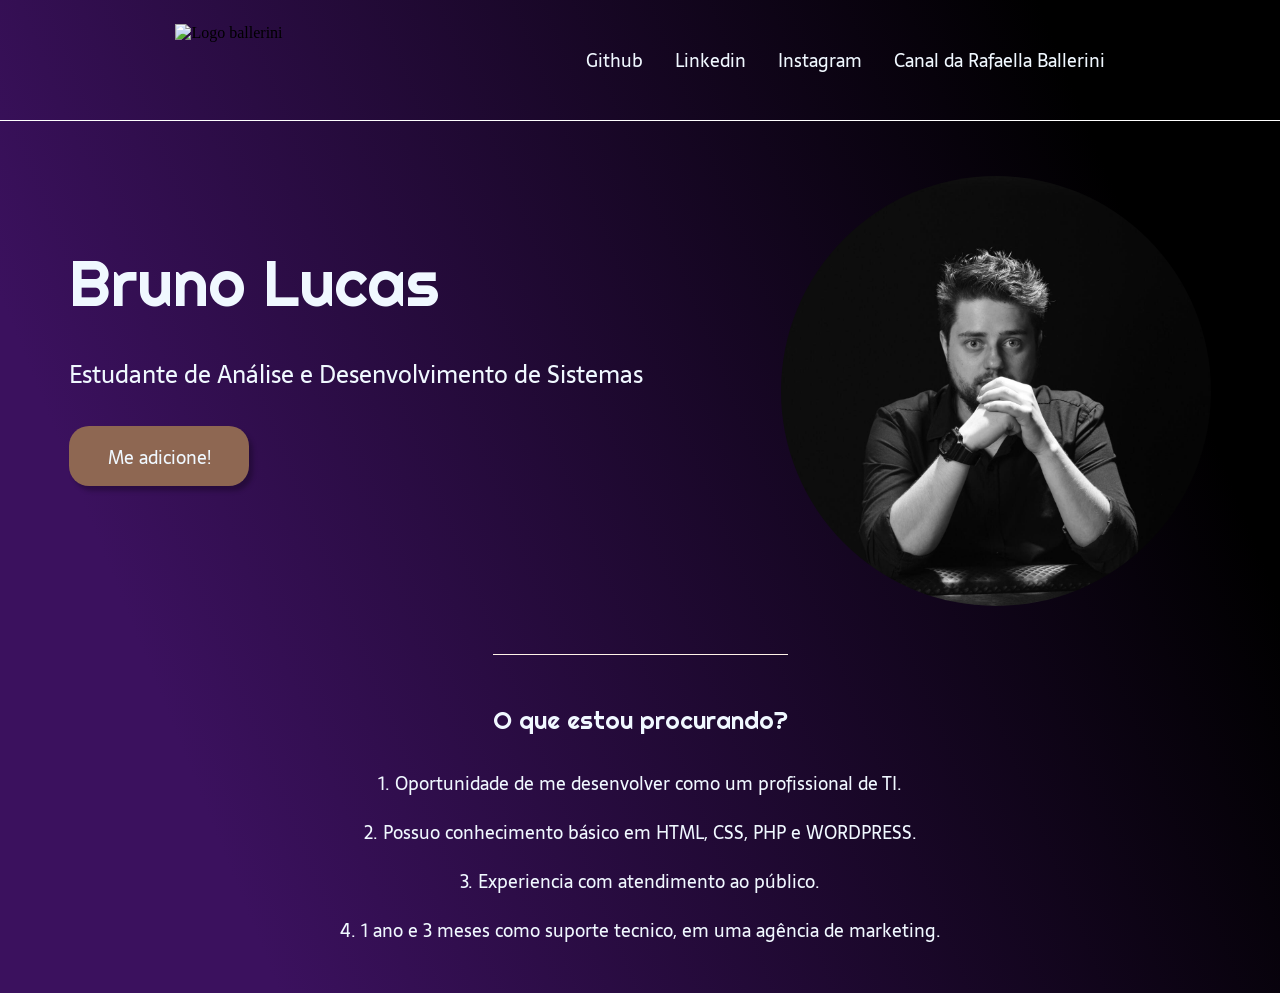
==== index.html @ 2653b090 "estudo CV" ====
<!DOCTYPE html>
<html lang="pt-br">

<head>
    <meta charset="UTF-8">
    <meta http-equiv="X-UA-Compatible" content="IE=edge">
    <meta name="viewport" content="width=device-width, initial-scale=1.0">
    <meta name="description" content="Pagina de exemplo">
    <link rel="stylesheet" type="text/css" href="style.css">
    <title>Lp Bruno</title>
</head>

<body>
    <header class="menu">
        <img class="logo-menu" src="imagens/logoinsta.png" alt="Logo ballerini">
        <nav class="nav-menu">
            <a class="item-menu" href="https://github.com/Brunolucas05" target="_blank">Github</a>
            <a class="item-menu" href="https://www.linkedin.com/in/bruno-lucas-aa7a92110/" target="_blank">Linkedin</a>
            <a class="item-menu" href="https://www.instagram.com/brunolucas013/" target="_blank">Instagram</a>
            <a class="item-menu" href="https://www.youtube.com/channel/UC_-uuuZbY0AAt9CViNzvc-Q" target="_blank">Canal da Rafaella Ballerini</a>
        </nav>
    </header>

    <main class="conteudo">
        <section class="conteudo-principal">
            <div class="conteudo-principal-escrito">
                <h1 class="conteudo-principal-escrito-titulo">Bruno Lucas</h1>
                <h2 class="conteudo-principal-escrito-subtitulo">Estudante de Análise e Desenvolvimento de Sistemas</h2>
                <button class="conteudo-principal-botao"><a class="item-menu" href="https://www.linkedin.com/in/bruno-lucas-aa7a92110/" target="_blank">Me adicione!</a></button>
            </div>

            <img class="conteudo-principal-imagem" src="imagens/aptr.jpg" alt="Logo Balle bot">

        </section>

        <section class="conteudo-secundario">
            <h3 class="conteudo-secundario-titulo">O que estou procurando?</h3>
            <p class="conteudo-secundario-paragrafo">1. Oportunidade de me desenvolver como um profissional de TI.</p>
            <p  class="conteudo-secundario-paragrafo">2. Possuo conhecimento básico em HTML, CSS, PHP e WORDPRESS.</p>
            <p  class="conteudo-secundario-paragrafo">3. Experiencia com atendimento ao público.</p>
            <p  class="conteudo-secundario-paragrafo">4. 1 ano e 3 meses como suporte tecnico, em uma agência de marketing.</p>
        </section>
    </main>

  <!--
       <footer class="footer">
        <img class="footer-img" src="imagens/logs.png" alt="logoballerini">
    </footer>
  --> 

</body>

</html>
---- style.css ----
@import url("https://fonts.googleapis.com/css2?family=Righteous&family=Sarala:wght@400;700&display=swap");

* {
    margin: 0;
    padding: 0;
    box-sizing: border-box;
    text-decoration: none;
}

body {
    font-size: 100%;
    background: linear-gradient(68.15deg, #3b115e 16.62%, #000 85.61%);
}

/*MENU*/
.menu {
    display: flex;
    flex-direction: row;
    align-items: center;
    justify-content: space-around;
    padding: 24px;
}
.logo-menu {
    height: 72px;
}
.nav-menu {
    display: flex;
    gap: 32px;
}
.item-menu {
    font-family: "Sarala", sans-serif;
    color: aliceblue;
    font-weight: 400;
    font-size: 18px;
}
.item-menu:hover{
    font-family: "Sarala", sans-serif;
    color: brown;
    font-weight: 400;
    font-size: 18px;
}
/*Fim MENU*/

/*Conteudo principal*/
.conteudo {
    border-top: 0.4px solid #fff;
    margin-bottom: 48px;
}

.conteudo-principal {
    display: flex;
    flex-direction: row;
    align-items: center;
    justify-content: space-around;
}

.conteudo-principal-escrito {
    display: flex;
    gap: 32px;
    flex-direction: column;
}

.conteudo-principal-escrito-titulo {
    font-family: "Righteous", cursive;
    font-weight: 400;
    font-size: 64px;
    color: aliceblue;
}

.conteudo-principal-escrito-subtitulo {
    font-family: "Sarala", sans-serif;
    font-weight: 400;
    font-size: 24px;
    color: aliceblue;
}

.conteudo-principal-botao {
    background-color: #8e6752;
    width: 180px;
    height: 60px;
    border: none;
    box-shadow: 4px 5px 4px rgba(0, 0, 0, 0.25);
    border-radius: 20px;
    font-family: "Sarala", sans-serif;
    font-weight: 400;
    font-size: 24px;
}
.conteudo-principal-botao:hover{
    background-color: #2f2823 ;
    width: 180px;
    height: 60px;
    border: none;
    box-shadow: 4px 5px 4px rgba(0, 0, 0, 0.25);
    border-radius: 20px;
    font-family: "Sarala", sans-serif;
    font-weight: 400;
    font-size: 24px;
}

.conteudo-principal-imagem {
    height: 430px;
    border-radius: 50%;
    margin-top: 55px;
}

/*FIM - Conteudo principal*/

/*Conteudo secundario*/

.conteudo-secundario {
    display: flex;
    flex-direction: column;
    align-items: center;
    gap: 20px;
    margin-top: 48px;
}

.conteudo-secundario-titulo {
    border-top: 0.4px solid #FFF2E7;
    padding-top: 50px ;
    font-family: "Righteous", cursive;
    font-weight: 400;
    font-size: 24px;
    color: aliceblue;
    margin-bottom: 13px;
}

.conteudo-secundario-paragrafo{
    font-family: 'Sarala', sans-serif;
    font-weight: 300;
    font-size: 18px;
    color: aliceblue;
}

/*Fim - Conteudo secundario*/


/* footer*/
.footer{
    border-top: 0.4px solid #FFF2E7;  
    padding: 32px;
}

.footer-img{
    height: 72px;
    display: block;
    margin: 0 auto;
}
/*FIM footer*/
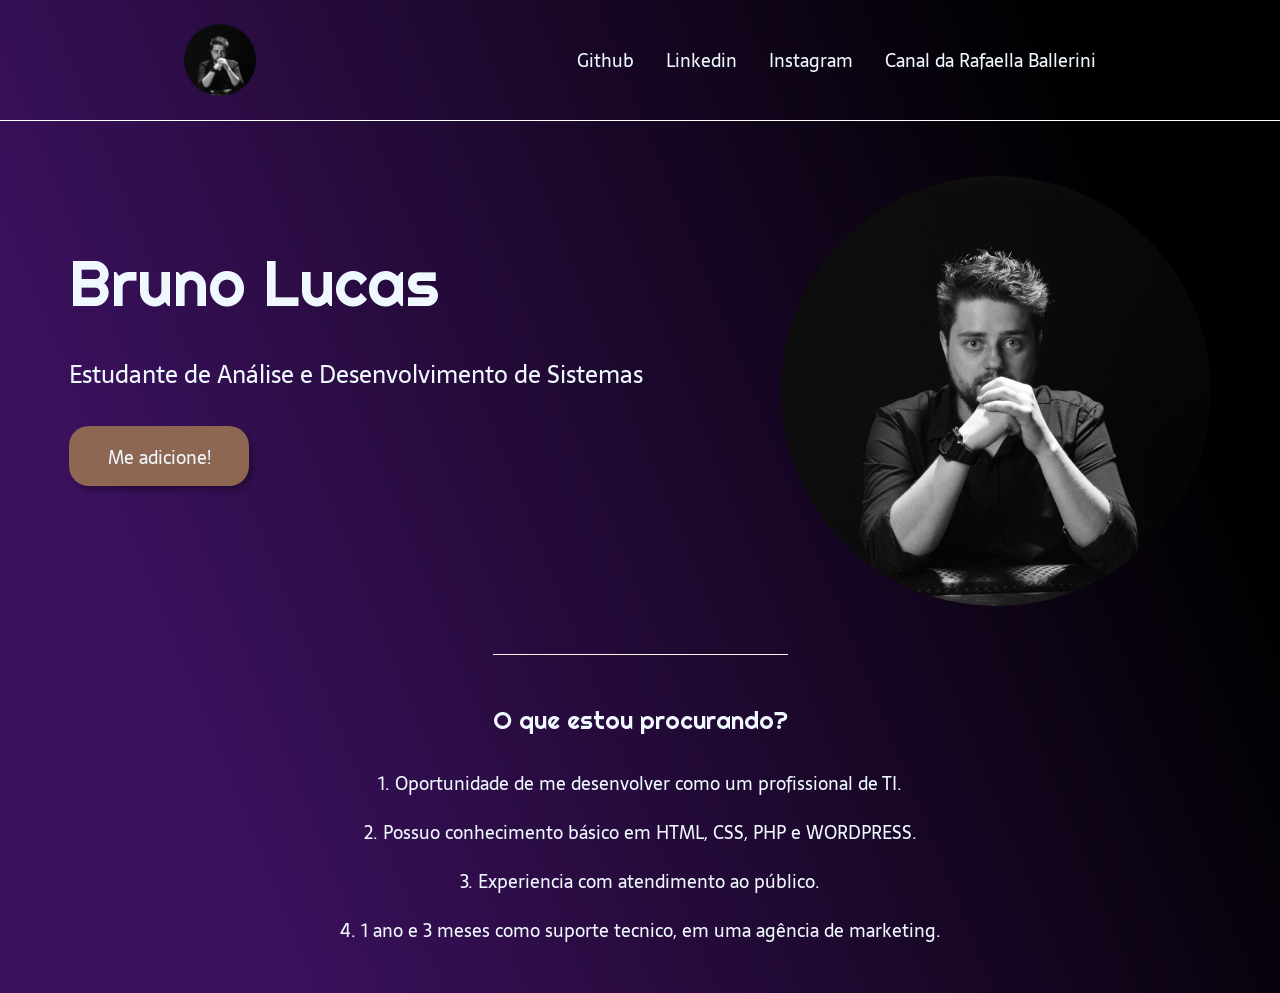
==== commit e2d4c377: "alteração de img border" ====
--- a/index.html
+++ b/index.html
@@ -12,7 +12,7 @@
 
 <body>
     <header class="menu">
-        <img class="logo-menu" src="imagens/logoinsta.png" alt="Logo ballerini">
+        <img class="logo-menu" src="imagens/aptr.jpg" alt="Logo insta">
         <nav class="nav-menu">
             <a class="item-menu" href="https://github.com/Brunolucas05" target="_blank">Github</a>
             <a class="item-menu" href="https://www.linkedin.com/in/bruno-lucas-aa7a92110/" target="_blank">Linkedin</a>
--- a/style.css
+++ b/style.css
@@ -22,6 +22,7 @@
 }
 .logo-menu {
     height: 72px;
+    border-radius: 50%;
 }
 .nav-menu {
     display: flex;
